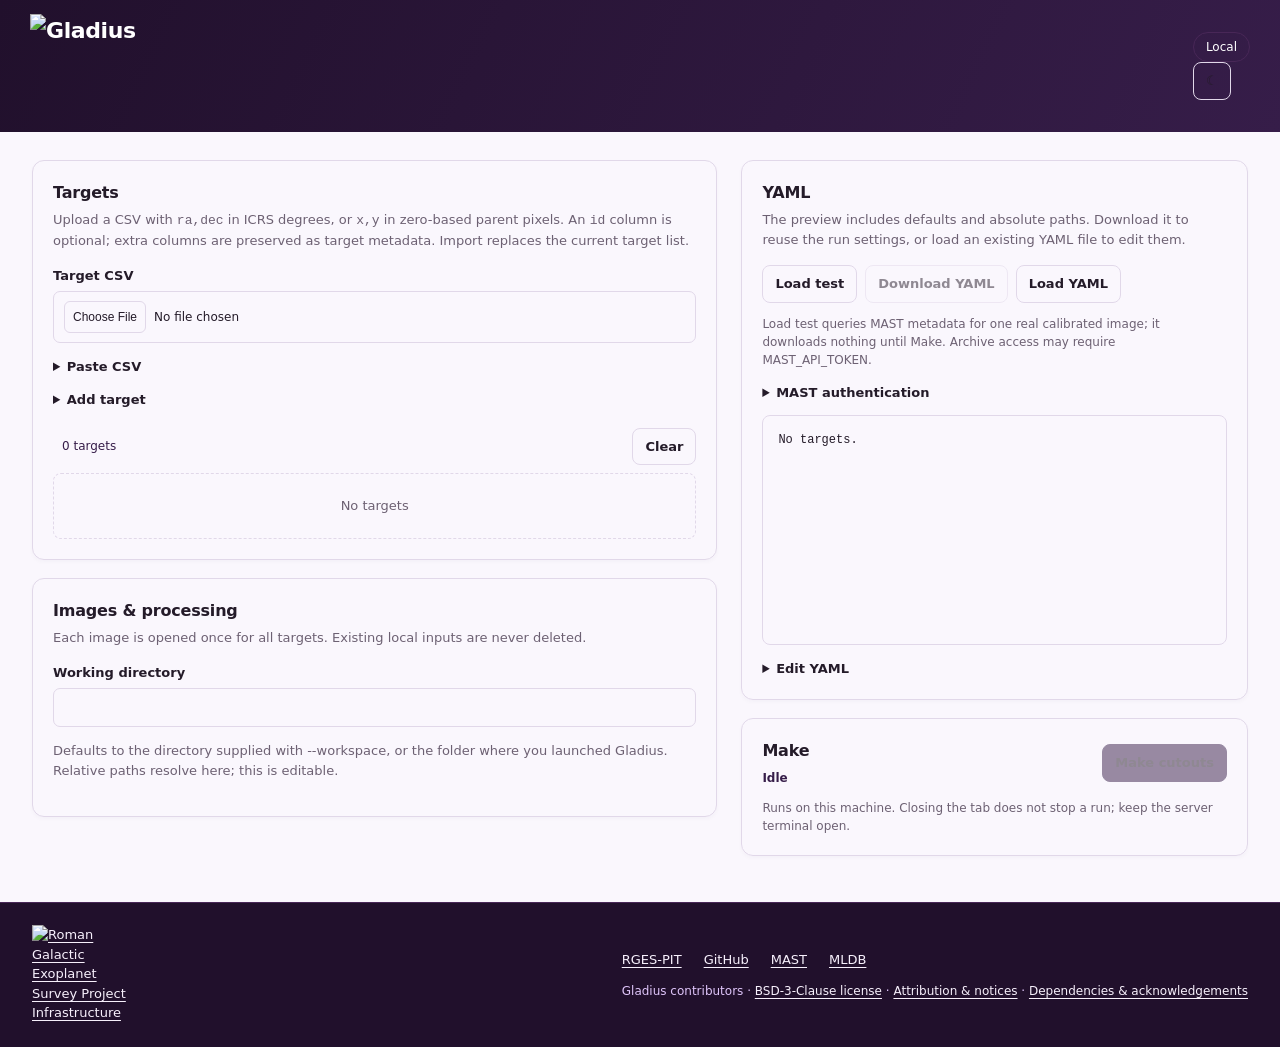
==== src/gladius/web_assets/index.html @ 12ea08ca "Use gladius imports and add tag-triggered PyPI releases" ====
<!doctype html>
<html lang="en">
  <head>
    <meta charset="utf-8" />
    <meta name="viewport" content="width=device-width, initial-scale=1" />
    <title>Gladius · Roman image cutouts</title>
    <link rel="icon" type="image/png" href="./assets/gladius-emblem.png" />
    <link rel="apple-touch-icon" href="./assets/gladius-emblem.png" />
    <meta name="application-name" content="Gladius" />
    <script nonce="__NONCE__" src="./assets/theme.js"></script>
    <style>
      :root {
        --ink: #241b29;
        --muted: #6d6173;
        --line: #e1d8e9;
        --paper: #faf7fd;
        --accent: #361d49;
        --gold: #a859e4;
        --white: #fff;
        --danger: #a32e3a;
      }
      * {
        box-sizing: border-box;
      }
      body {
        min-height: 100vh;
        display: flex;
        flex-direction: column;
        margin: 0;
        font:
          13px/1.5 Manrope,
          Inter,
          system-ui,
          sans-serif;
        background: var(--paper);
        color: var(--ink);
      }
      button,
      input,
      select,
      textarea {
        font: inherit;
      }
      button {
        cursor: pointer;
        border: 1px solid var(--line);
        border-radius: 8px;
        background: var(--surface);
        color: var(--ink);
        padding: 8px 12px;
        min-height: 36px;
        font-weight: 600;
      }
      button:hover {
        border-color: var(--accent);
      }
      button:disabled {
        opacity: 0.5;
        cursor: default;
      }
      .primary {
        background: var(--accent);
        color: var(--on-accent);
        border-color: var(--accent);
      }
      header {
        background: #21102c;
        color: #fff;
        min-height: 67px;
        padding: 14px max(30px, calc((100vw - 1420px) / 2));
        background: linear-gradient(115deg, #21102c, #361d49);
        display: flex;
        justify-content: space-between;
        gap: 20px;
        align-items: center;
      }
      .brand {
        display: flex;
        align-items: center;
        gap: 12px;
        margin: 0;
        font-size: 22px;
        font-weight: 650;
        letter-spacing: -0.4px;
      }
      .brand img {
        width: 160px;
        height: auto;
        display: block;
      }
      .site-footer {
        background: #21102c;
        color: #dfc5fa;
        border-top: 1px solid #482757;
        padding: 22px max(32px, calc((100vw - 1406px) / 2));
        display: flex;
        justify-content: space-between;
        align-items: center;
        flex-wrap: wrap;
        gap: 20px;
      }
      .site-footer a {
        color: #f7f0fc;
      }
      .site-footer a:hover {
        color: #dfc5fa;
      }
      .site-footer .team-logo {
        display: block;
        width: 100px;
        height: 100px;
        object-fit: contain;
      }
      .footer-links {
        display: flex;
        flex-wrap: wrap;
        gap: 12px 22px;
        align-items: center;
      }
      .footer-license {
        margin: 12px 0 0;
        font-size: 12px;
      }
      .pill {
        border: 1px solid #482757;
        border-radius: 99px;
        padding: 5px 12px;
        font-size: 12px;
        white-space: nowrap;
      }
      .layout {
        width: 100%;
        flex: 1;
        max-width: 1470px;
        margin: 0 auto;
        padding: 28px 32px;
        display: grid;
        grid-template-columns: minmax(0, 1.15fr) minmax(350px, 0.85fr);
        gap: 24px;
      }
      .card {
        background: var(--surface);
        border: 1px solid var(--line);
        border-radius: 12px;
        padding: 20px;
        margin-bottom: 18px;
        box-shadow: 0 2px 4px #361d4907;
      }
      h1,
      h2,
      h3,
      p {
        margin-top: 0;
      }
      h2 {
        font-size: 16px;
        margin-bottom: 5px;
        letter-spacing: -0.2px;
      }
      h3 {
        font-size: 15px;
      }
      a {
        color: var(--accent);
        text-underline-offset: 3px;
      }
      a:hover {
        color: var(--gold);
      }
      .muted,
      small {
        color: var(--muted);
      }
      .muted {
        font-size: 13px;
        margin-bottom: 16px;
      }
      .toolbar {
        display: flex;
        gap: 8px;
        align-items: center;
        flex-wrap: wrap;
      }
      .field {
        display: flex;
        flex-direction: column;
        gap: 5px;
        margin: 14px 0;
      }
      .field > span,
      .label {
        font-size: 13px;
        font-weight: 600;
      }
      .field input,
      .field select,
      .field textarea,
      input[type="text"],
      input[type="number"],
      select,
      textarea {
        width: 100%;
        border: 1px solid var(--line);
        border-radius: 7px;
        background: var(--surface);
        padding: 9px 10px;
        color: var(--ink);
      }
      input:focus,
      select:focus,
      textarea:focus {
        outline: 2px solid #a859e4;
        outline-offset: 2px;
      }
      .grid {
        display: grid;
        grid-template-columns: 1fr 1fr;
        gap: 0 16px;
      }
      .check {
        display: flex;
        gap: 9px;
        align-items: center;
        margin: 13px 0;
        font-size: 13px;
      }
      .check input {
        width: 17px;
        height: 17px;
        accent-color: var(--accent);
      }
      .checks {
        display: flex;
        gap: 12px;
        flex-wrap: wrap;
      }
      .checks .check {
        margin: 4px 0;
      }
      .detectors {
        display: grid;
        grid-template-columns: repeat(6, 1fr);
        gap: 5px;
      }
      .detectors label {
        font-size: 12px;
      }
      .count {
        font-size: 12px;
        color: var(--accent);
        background: var(--badge);
        border-radius: 99px;
        padding: 4px 9px;
      }
      .target-head {
        display: flex;
        align-items: center;
        justify-content: space-between;
        margin: 18px 0 8px;
      }
      .table-wrap {
        overflow: auto;
        max-height: 270px;
      }
      table {
        border-collapse: collapse;
        width: 100%;
        font-size: 12px;
      }
      td,
      th {
        background: var(--soft);
        font-size: 11px;
        padding: 11px 14px;
        border-bottom: 1px solid var(--line);
        text-align: left;
      }
      th {
        background: var(--soft);
        font-size: 11px;
        color: var(--muted);
        font-weight: 500;
      }
      td button {
        padding: 2px 7px;
        font-size: 12px;
      }
      .empty {
        border: 1px dashed var(--line);
        border-radius: 8px;
        padding: 22px;
        text-align: center;
        color: var(--muted);
        font-size: 13px;
      }
      details {
        margin-top: 14px;
      }
      summary {
        cursor: pointer;
        font-weight: 600;
        font-size: 13px;
      }
      details > div {
        margin-top: 10px;
      }
      .sticky {
        position: sticky;
        top: 18px;
        align-self: start;
      }
      .code {
        font:
          12px/1.6 ui-monospace,
          SFMono-Regular,
          monospace;
        white-space: pre;
        overflow: auto;
        background: var(--soft);
        border: 1px solid var(--line);
        border-radius: 8px;
        padding: 15px;
        height: 355px;
        margin: 13px 0;
      }
      .sticky .code {
        height: 230px;
      }
      .editor {
        height: 340px;
        resize: vertical;
        font:
          12px/1.6 ui-monospace,
          monospace;
      }
      .error {
        white-space: pre-wrap;
        color: var(--danger);
        background: var(--error-bg);
        border: 1px solid var(--error-border);
        padding: 12px;
        border-radius: 8px;
        font-size: 13px;
        margin-top: 12px;
      }
      .success {
        color: var(--accent);
        font-size: 13px;
      }
      .hidden {
        display: none !important;
      }
      .logs:empty,
      .caption:empty {
        display: none;
      }
      .logs {
        background: #21102c;
        color: #f7f0fc;
        font:
          12px/1.7 ui-monospace,
          monospace;
        white-space: pre-wrap;
        overflow: auto;
        max-height: 230px;
        min-height: 90px;
        padding: 14px;
        border-radius: 8px;
      }
      .runline {
        display: flex;
        justify-content: space-between;
        align-items: center;
        gap: 14px;
      }
      .state {
        font-size: 12px;
        font-weight: 650;
        color: var(--accent);
      }
      .caption {
        margin: 12px 0 0;
        font-size: 12px;
        color: var(--muted);
        overflow-wrap: anywhere;
      }
      .section {
        border-top: 1px solid var(--line);
        padding-top: 15px;
        margin-top: 17px;
      }
      .file-button {
        position: relative;
        display: inline-flex;
        align-items: center;
        min-height: 36px;
        padding: 8px 12px;
        border: 1px solid var(--line);
        border-radius: 8px;
        font-weight: 600;
        cursor: pointer;
      }
      .file-button:focus-within {
        outline: 2px solid var(--gold);
        outline-offset: 2px;
      }
      .file-button .file-hidden {
        position: absolute;
        inset: 0;
        opacity: 0;
        width: 100%;
        cursor: pointer;
      }
      .spaced {
        margin-top: 14px;
      }
      input[type="file"] {
        max-width: 100%;
        font-size: 12px;
      }
      input[type="file"]::file-selector-button {
        padding: 8px;
        border: 1px solid var(--line);
        border-radius: 6px;
        background: var(--surface);
        color: var(--ink);
        margin-right: 8px;
      }
      @media (max-width: 900px) {
        .layout {
          grid-template-columns: 1fr;
        }
        .sticky {
          position: static;
        }
        header {
          padding: 20px;
        }
        .layout {
          padding: 16px;
        }
        .code {
          height: 280px;
        }
      }
      @media (max-width: 480px) {
        .grid {
          grid-template-columns: 1fr;
        }
        header .pill {
          display: none;
        }
        .card {
          padding: 17px;
        }
        .detectors {
          grid-template-columns: repeat(4, 1fr);
        }
      }
    </style>
    <link rel="stylesheet" href="./assets/theme.css" />
    <link rel="stylesheet" href="./assets/family/family.css" />
    <script nonce="__NONCE__" src="./assets/family/family-theme.js"></script>
  </head>
  <body class="family-gui">
    <header>
      <div>
        <h1 class="brand">
          <img
            src="./assets/gladius-logo.png"
            alt="Gladius"
            width="160"
            height="104"
          />
        </h1>
      </div>
      <div class="header-actions">
        <div class="pill">Local</div>
        <button
          id="themeToggle"
          type="button"
          aria-label="Toggle dark mode"
          aria-pressed="false"
        >
          ☾
        </button>
      </div>
    </header>
    <main class="layout">
      <div>
        <section class="card">
          <h2>Targets</h2>
          <p class="muted">
            Upload a CSV with <code>ra,dec</code> in ICRS degrees, or
            <code>x,y</code> in zero-based parent pixels. An
            <code>id</code> column is optional; extra columns are preserved as
            target metadata. Import replaces the current target list.
          </p>
          <label class="field"
            ><span>Target CSV</span
            ><input
              id="csvUpload"
              type="file"
              accept=".csv,text/csv"
              aria-label="Upload targets CSV"
              title="Columns: id (optional), ra/dec in ICRS degrees or x/y in parent pixels. Extra columns are preserved as metadata. Import replaces the list."
          /></label>
          <details>
            <summary>Paste CSV</summary>
            <div>
              <textarea
                id="csvText"
                rows="4"
                placeholder="id,ra,dec&#10;event-01,270.0,-29.0"
                aria-label="Target CSV text"
              ></textarea
              ><button id="importCsv" class="spaced">Import</button>
            </div>
          </details>
          <details>
            <summary>Add target</summary>
            <div>
              <div class="grid">
                <label class="field"
                  ><span>Target ID</span
                  ><input
                    id="targetId"
                    type="text"
                    placeholder="event-01" /></label
                ><label class="field"
                  ><span>Coordinates</span
                  ><select id="coordinateMode">
                    <option value="sky">RA / Dec · ICRS degrees</option>
                    <option value="galactic">l / b · Galactic degrees</option>
                    <option value="ecliptic">
                      λ / β · Ecliptic J2000 degrees
                    </option>
                    <option value="pixel">x / y · Parent pixels</option>
                  </select></label
                ><label class="field"
                  ><span id="coordALabel">RA (degrees)</span
                  ><input id="coordA" type="number" step="any" /></label
                ><label class="field"
                  ><span id="coordBLabel">Dec (degrees)</span
                  ><input id="coordB" type="number" step="any"
                /></label>
              </div>
              <p id="coordinateHelp" class="caption">
                Sky coordinates are saved as RA/Dec ICRS degrees in YAML.
              </p>
              <button id="addTarget">Add</button>
            </div>
          </details>
          <div class="target-head">
            <span id="targetCount" class="count">0 targets</span
            ><button id="clearTargets">Clear</button>
          </div>
          <div id="targetTable" class="empty">No targets</div>
          <div id="targetError" class="error hidden" role="alert"></div>
        </section>
        <section class="card">
          <h2>Images &amp; processing</h2>
          <p class="muted">
            Each image is opened once for all targets. Existing local inputs are
            never deleted.
          </p>
          <label class="field"
            ><span>Working directory</span
            ><input
              id="baseDirectory"
              type="text"
              title="Resolve relative paths from this directory"
          /></label>
          <p class="muted">
            Defaults to the directory supplied with --workspace, or the folder
            where you launched Gladius. Relative paths resolve here; this is
            editable.
          </p>
          <div id="settings"></div>
        </section>
      </div>
      <aside class="sticky">
        <section class="card">
          <div class="runline">
            <h2>YAML</h2>
            <span id="validationState" class="state"></span>
          </div>
          <p class="muted">
            The preview includes defaults and absolute paths. Download it to
            reuse the run settings, or load an existing YAML file to edit them.
          </p>
          <div class="toolbar">
            <button id="loadTest" type="button">Load test</button>
            <button id="downloadYaml" disabled>Download YAML</button
            ><label class="file-button"
              >Load YAML
              <input
                id="yamlUpload"
                class="file-hidden"
                type="file"
                accept=".yaml,.yml,text/yaml"
                aria-label="Load YAML file"
            /></label>
          </div>
          <p id="testPresetInfo" class="caption" role="status">
            Load test queries MAST metadata for one real calibrated image; it
            downloads nothing until Make. Archive access may require
            MAST_API_TOKEN.
          </p>
          <details>
            <summary>MAST authentication</summary>
            <p class="caption">
              First <a href="https://auth.mast.stsci.edu/tokens" target="_blank" rel="noopener noreferrer">open MAST API tokens</a>,
              sign in with your STScI account, create a token, and copy it.
              A token identifies your account; restricted observations still require
              permission for that account. Run <code>gladius token</code> in the directory passed to
              <code>gladius gui --workspace</code> (the launch folder by default).
              Enter your token at the hidden prompt to save it in <code>.env</code>,
              then restart the GUI server. You can also create that file manually
              with <code>MAST_API_TOKEN=your_token_here</code>.
              Reloading the tab is not enough. Changing Working
              directory above does not load another .env file. Existing shell
              variables take precedence. Keep the token out of YAML and Git;
              GitHub Actions secrets are separate from this local file.
            </p>
          </details>
          <pre id="yamlPreview" class="code">No targets.</pre>
          <details>
            <summary>Edit YAML</summary>
            <div>
              <textarea
                id="yamlEditor"
                class="editor"
                aria-label="YAML editor"
              ></textarea
              ><button id="applyYaml" class="spaced">Apply</button>
            </div>
          </details>
          <div id="configError" class="error hidden" role="alert"></div>
        </section>
        <section class="card">
          <div class="runline">
            <div>
              <h2>Make</h2>
              <span id="runState" class="state" role="status">Idle</span>
            </div>
            <button id="run" class="primary" disabled>Make cutouts</button>
          </div>
          <p class="caption">
            Runs on this machine. Closing the tab does not stop a run; keep the
            server terminal open.
          </p>
          <pre id="logs" class="logs" aria-live="polite"></pre>
          <p id="runSummary" class="caption"></p>
          <p id="manifestPath" class="caption"></p>
          <button id="downloadManifest" class="hidden">
            Download manifest
          </button>
          <div id="runError" class="error hidden" role="alert"></div>
        </section>
      </aside>
    </main>
    <footer class="site-footer">
      <a
        href="https://rges-pit.org/"
        target="_blank"
        rel="noopener noreferrer"
        aria-label="RGES-PIT website"
      >
        <img
          class="team-logo"
          src="./assets/rges-pit.png"
          alt="Roman Galactic Exoplanet Survey Project Infrastructure Team"
          width="100"
          height="100"
        />
      </a>
      <div>
        <nav class="footer-links" aria-label="Project and research links">
          <a
            href="https://rges-pit.org/"
            target="_blank"
            rel="noopener noreferrer"
            >RGES-PIT</a
          >
          <a
            href="https://github.com/AmberLee2427/gladius"
            target="_blank"
            rel="noopener noreferrer"
            >GitHub</a
          >
          <a
            href="https://archive.stsci.edu/missions-and-data/roman"
            target="_blank"
            rel="noopener noreferrer"
            >MAST</a
          >
          <a
            href="https://mldb.rges-pit.com"
            target="_blank"
            rel="noopener noreferrer"
            >MLDB</a
          >
        </nav>
        <p class="footer-license">
          Gladius contributors ·
          <a href="./license" target="_blank" rel="noopener noreferrer"
            >BSD-3-Clause license</a
          >
          ·
          <a href="./notices" target="_blank" rel="noopener noreferrer"
            >Attribution &amp; notices</a
          >
          ·
          <a href="./dependencies" target="_blank" rel="noopener noreferrer"
            >Dependencies &amp; acknowledgements</a
          >
        </p>
      </div>
    </footer>

    <script nonce="__NONCE__">
      "use strict";
      const BOOT = __BOOTSTRAP__,
        $ = (id) => document.getElementById(id);
      let config,
        schema,
        validYaml = "",
        jobId = null,
        running = false,
        revision = 0,
        timer;
      const titles = {
        inputs: "Input images",
        selection: "Dates, detectors & filters",
        extraction: "Cutout geometry",
        astrometry: "Astrometry",
        quality: "Quality screen",
        stacks: "Stacks, animations & colour",
        storage: "Output & full images",
        execution: "Execution",
      };
      const labels = {
        mode: "Source",
        directory: "Image directory",
        pattern: "Filename pattern",
        recursive: "Search subdirectories",
        mast_criteria: "Additional MAST criteria (JSON)",
        mast_radius_arcmin: "MAST search radius (arcmin)",
        product_suffix: "Product suffix",
        product_filename: "Exact product filename",
        query_limit: "Query limit",
        start: "Start (UTC, inclusive)",
        end: "End (UTC, exclusive)",
        detectors: "Detectors",
        filters: "Filters",
        size: "Square side (pixels)",
        edge: "Detector edge policy",
        no_overlap: "No overlap",
        corrected_directory: "Corrected WCS directory",
        corrected_pattern: "Corrected filename pattern",
        roundtrip_tolerance_pixels: "Numerical WCS tolerance (pixels)",
        fits_tolerance_pixels: "FITS approximation tolerance (pixels)",
        autocorrelation_limit: "Autocorrelation limit",
        tile_size: "Autocorrelation tile side (pixels)",
        radius: "Autocorrelation lag radius (pixels)",
        exclude_from_stacks: "Exclude flagged cutouts from stacks",
        enabled: "Build median display stacks",
        rgb_enabled: "Create colour composites",
        red_filter: "Red channel filter",
        green_filter: "Green channel filter",
        blue_filter: "Blue channel filter",
        gif_enabled: "Create animated GIFs",
        gif_frame_ms: "GIF frame duration (ms)",
        max_exposures: "Max. exposures",
        max_memory_mb: "Memory limit (MiB)",
        output_directory: "Output directory",
        retain_full_images: "Retain full images",
        formats: "Formats",
        resume: "Reuse completed cutouts",
        continue_on_error: "Continue on error",
        lock_timeout_seconds: "Lock timeout (seconds)",
      };
      async function api(path, body) {
        const response = await fetch("." + path, {
          method: body === undefined ? "GET" : "POST",
          headers: {
            "X-Roman-Token": BOOT.token,
            ...(body === undefined
              ? {}
              : { "Content-Type": "application/json" }),
          },
          body: body === undefined ? undefined : JSON.stringify(body),
        });
        const data = await response.json();
        if (!response.ok)
          throw new Error(data.error || `Request failed (${response.status})`);
        return data;
      }
      function errorAt(id, message) {
        $(id).textContent = message || "";
        $(id).classList.toggle("hidden", !message);
      }
      function canonicalYaml() {
        return JSON.stringify(config, null, 2);
      } // JSON is also valid YAML.
      function changed() {
        revision++;
        validYaml = "";
        $("run").disabled = true;
        $("downloadYaml").disabled = true;
        $("validationState").textContent = "Checking…";
        clearTimeout(timer);
        timer = setTimeout(validate, 250);
      }
      async function validate() {
        const current = revision;
        const invalid = [
          ...document.querySelectorAll(
            "#settings input,#settings textarea,#settings select",
          ),
        ].find((input) => !input.validity.valid);
        if (invalid) {
          $("validationState").textContent = "Invalid";
          errorAt("configError", invalid.validationMessage);
          return;
        }
        try {
          const data = await api("/api/validate", {
            yaml: canonicalYaml(),
            base_directory: $("baseDirectory").value,
          });
          if (current !== revision) return;
          validYaml = data.yaml;
          $("yamlPreview").textContent = data.yaml;
          $("yamlEditor").value = data.yaml;
          errorAt("configError", "");
          $("validationState").textContent = "Valid";
          $("downloadYaml").disabled = false;
          $("run").disabled = running;
        } catch (e) {
          if (current !== revision) return;
          validYaml = "";
          $("validationState").textContent = "Invalid";
          errorAt("configError", e.message);
          $("yamlPreview").textContent = "Fix configuration errors.";
        }
      }
      function field(section, key, definition) {
        const alternatives = definition.anyOf || [definition],
          nonNull = alternatives.find((d) => d.type !== "null") || definition,
          nullable = alternatives.some((d) => d.type === "null");
        const def = { ...definition, ...nonNull };
        const value = config[section][key];
        const wrap = document.createElement(
          key === "detectors" || key === "formats" ? "div" : "label",
        );
        wrap.className = "field";
        const caption = document.createElement("span");
        caption.textContent =
          section === "astrometry" && key === "mode"
            ? "WCS policy"
            : labels[key] || key;
        wrap.append(caption);
        let input;
        if (def.type === "boolean") {
          wrap.className = "check";
          input = document.createElement("input");
          input.type = "checkbox";
          input.checked = value;
          wrap.prepend(input);
          caption.replaceWith(document.createTextNode(labels[key] || key));
          input.onchange = () => {
            config[section][key] = input.checked;
            changed();
          };
        } else if (key === "detectors" || key === "formats") {
          const group = document.createElement("div");
          group.className = key === "detectors" ? "detectors" : "checks";
          group.setAttribute("role", "group");
          group.setAttribute("aria-label", labels[key]);
          const choices =
            key === "detectors"
              ? Array.from({ length: 18 }, (_, i) => i + 1)
              : ["asdf", "fits"];
          for (const item of choices) {
            const label = document.createElement("label");
            label.className = "check";
            const box = document.createElement("input");
            box.type = "checkbox";
            box.setAttribute(
              "aria-label",
              key === "detectors"
                ? "Detector " + item
                : item.toUpperCase() + " output",
            );
            box.checked = value.includes(item);
            box.onchange = () => {
              config[section][key] = choices.filter(
                (_, i) => group.children[i].querySelector("input").checked,
              );
              changed();
            };
            label.append(box, document.createTextNode(String(item)));
            group.append(label);
          }
          wrap.append(group);
          if (key === "detectors") {
            const help = document.createElement("small");
            help.textContent = "None selected means all detectors.";
            wrap.append(help);
          }
          return wrap;
        } else if (def.enum) {
          input = document.createElement("select");
          for (const option of def.enum) {
            const o = document.createElement("option");
            o.value = option;
            o.textContent =
              section === "astrometry" && key === "mode"
                ? {
                    use: "Use supplied WCS",
                    validate: "Check numerical consistency",
                    corrected: "Use corrected WCS",
                  }[option] || option
                : option;
            input.append(o);
          }
          input.value = value;
          input.onchange = () => {
            config[section][key] = input.value;
            if (section === "astrometry" && key === "mode") {
              if (
                input.value === "corrected" &&
                !config.astrometry.corrected_directory
              ) {
                config.astrometry.corrected_directory = "gaia_wcs";
                $("astrometry-corrected_directory").value = "gaia_wcs";
              }
              updateAstrometryHelp();
            }
            changed();
          };
          wrap.append(input);
        } else {
          input = document.createElement(
            def.type === "object" ? "textarea" : "input",
          );
          if (def.type === "object") {
            input.rows = 3;
            input.value = JSON.stringify(value, null, 2);
          } else if (def.type === "array") {
            input.type = "text";
            input.value = value.join(", ");
          } else {
            input.type = ["integer", "number"].includes(def.type)
              ? "number"
              : "text";
            if (input.type === "number") {
              input.step = def.multipleOf ?? (def.type === "integer" ? "1" : "any");
              if (def.minimum !== undefined) input.min = def.minimum;
              if (def.maximum !== undefined) input.max = def.maximum;
            }
            input.value = value ?? "";
          }
          input.oninput = () => {
            try {
              if (def.type === "object")
                config[section][key] = JSON.parse(input.value);
              else if (def.type === "array")
                config[section][key] = input.value
                  .split(",")
                  .map((s) => s.trim())
                  .filter(Boolean);
              else if (input.type === "number")
                config[section][key] =
                  input.value === "" ? null : Number(input.value);
              else
                config[section][key] =
                  nullable && input.value === "" ? null : input.value;
              input.setCustomValidity("");
              changed();
            } catch (e) {
              revision++;
              clearTimeout(timer);
              input.setCustomValidity(e.message);
              validYaml = "";
              $("run").disabled = true;
              $("downloadYaml").disabled = true;
              errorAt("configError", e.message);
            }
          };
          wrap.append(input);
        }
        const tips = {
          detectors: "None selected means all detectors",
          filters: "Comma-separated; blank means all filters",
          autocorrelation_limit: "Blank disables the quality screen",
          retain_full_images: "Save a full copy of each selected parent image",
        };
        if (tips[key]) wrap.title = tips[key];
        if (section === "astrometry" && key === "mode") {
          input.setAttribute("aria-describedby", "astrometryPolicyHelp");
          input.title =
            "Numerical consistency does not establish absolute sky accuracy. Corrected mode requires a corrected WCS file.";
        }
        if (key === "filters") input.placeholder = "All filters";
        if (key === "autocorrelation_limit") input.placeholder = "Disabled";
        if (key === "mast_criteria") {
          const help = document.createElement("small");
          const links = [
            [
              "Query syntax",
              "https://astroquery.readthedocs.io/en/stable/mast/mast_missions.html#mission-criteria-queries",
            ],
            [
              "Roman field descriptions",
              "https://outerspace.stsci.edu/spaces/MASTDOCS/pages/421464543/Roman+WFI+Search+Components",
            ],
            [
              "Available API columns",
              "https://astroquery.readthedocs.io/en/stable/api/astroquery.mast.MastMissionsClass.html#astroquery.mast.MastMissionsClass.get_column_list",
            ],
          ];
          for (const [index, [text, url]] of links.entries()) {
            if (index) help.append(document.createTextNode(" · "));
            const link = document.createElement("a");
            link.textContent = text;
            link.href = url;
            link.target = "_blank";
            link.rel = "noopener noreferrer";
            help.append(link);
          }
          wrap.append(help);
        }
        input.id = `${section}-${key}`;
        if (def.type !== "boolean")
          input.setAttribute("aria-label", caption.textContent);
        const instructions = {
          mast_radius_arcmin:
            "Candidate search radius around each sky target (default 6 arcmin); actual overlap is checked during extraction. Increase for larger cutouts or uncertain pointing.",
          filters: "Comma-separated; leave blank for all filters.",
          autocorrelation_limit:
            "Start with 2.0 and explore 1.5–3.0 while inspecting results. This is the autocorrelation major/minor axis ratio: near 1 is round; values at or above the limit are flagged. This metric is provisional, not a calibrated trailing classifier. Blank disables it; native cutouts are still saved.",
          tile_size:
            "Side of the central square region used for autocorrelation. 64 means 64 × 64 cutout pixels. The cutout must be at least this large; otherwise the enabled screen flags insufficient tile size.",
          radius:
            "Maximum pixel offset (lag) from zero shift in the autocorrelation map used to measure its shape. 15 includes offsets within a 15-pixel circle. Keep it below half the tile side; it is not a sky aperture.",
          size: "Side length of a square cutout: 150 produces a 150 × 150 pixel array. Pixels keep their native sampling; this does not force square pixels on the sky.",
          rgb_enabled:
            "Make a false-colour PNG per target: align all three filters to one sky grid, median each filter, and normalize each channel independently with z-scale. Missing channels skip the composite; missing pixels are grey. Display colour, not physical colour ratios.",
          red_filter: "Default F213. Set the filter assigned to red; it must be present among eligible cutouts.",
          green_filter: "Default F184. Set the filter assigned to green.",
          blue_filter: "Default F062. Set the filter assigned to blue; a blue exposure defines the common sky grid.",
          gif_enabled:
            "Animate individual exposures aligned to the same sky grid, grouped by target/filter. Uses the same quality exclusions and input limits as stacks. One shared brightness stretch preserves visible changes between frames. Display only.",
          gif_frame_ms:
            "Time shown per exposure. 500 ms gives two frames per second. Use multiples of 10 ms; playback timing does not represent elapsed observing time.",
          max_exposures:
            "Maximum inputs per target/filter stack. 0 disables this check. Exceeding a nonzero limit fails the stack phase without dropping exposures; native cutouts already saved remain available.",
          max_memory_mb:
            "Preflight estimate for the median cube and reprojection work arrays. Exceeding this limit fails the stack phase; native cutouts remain saved. 0 disables the estimate check, but the system can still run out of RAM. It is not a hard cap on process memory.",
          corrected_directory:
            "Default gaia_wcs matches the external correction tool’s output directory, relative to your working directory. Gladius reads existing {stem}_gaiawcs.asdf files; it does not perform the correction or create this folder.",
          product_filename:
            "Optional: download only this exact product. Load test pins one calibrated image here.",
          lock_timeout_seconds:
            "Seconds to wait if another process holds this same run’s output lock. 0 fails immediately. This prevents two processes writing the same run; it is not a MAST network timeout.",
          resume:
            "For identical settings, code and dependency versions, reuse cutouts whose recorded identity and file checksums match. An interrupted run makes missing/failed/corrupt outputs again. With no previous run, starts normally. Parent discovery and reading still occur.",
          continue_on_error:
            "Record per-image download/read/WCS failures and per-target conversion/extraction/write failures, then try later inputs. The run still finishes Failed if errors were recorded. Invalid configuration, initial MAST discovery, run-lock and stack-phase errors stop the run. Quality flags are recorded and may exclude stacks; they do not trigger this switch.",
          retain_full_images:
            "Saves a full copy of selected images in the output directory. Local originals are never deleted.",
        };
        if (instructions[key]) {
          const help = document.createElement("small");
          help.id = `${input.id}-help`;
          help.textContent = instructions[key];
          input.setAttribute("aria-describedby", help.id);
          if (def.type === "boolean") {
            const group = document.createElement("div");
            group.append(wrap, help);
            return group;
          }
          wrap.append(help);
        }
        return wrap;
      }
      function renderSettings() {
        const container = $("settings");
        container.replaceChildren();
        for (const [section, title] of Object.entries(titles)) {
          const details = document.createElement("details");
          details.className = "section";
          details.open = [
            "inputs",
            "selection",
            "extraction",
            "storage",
          ].includes(section);
          const summary = document.createElement("summary");
          summary.textContent = title;
          details.append(summary);
          const body = document.createElement("div");
          const definition =
            schema.$defs[schema.properties[section].$ref.split("/").pop()];
          for (const [key, def] of Object.entries(definition.properties))
            body.append(field(section, key, def));
          if (section === "inputs") {
            const note = document.createElement("p");
            note.className = "caption";
            note.textContent =
              "MAST searches use your RA/Dec targets and selections, defaulting to calibrated Level 2 images within 6 arcmin. Leave additional criteria as {} unless you need a program or other constraint. Pixel-only targets require archive criteria. Restricted access uses MAST_API_TOKEN in the server environment.";
            body.prepend(note);
          }
          if (section === "astrometry") {
            const note = document.createElement("p");
            note.className = "caption";
            note.id = "astrometryPolicyHelp";
            note.setAttribute("aria-live", "polite");
            body.prepend(note);
          }
          details.append(body);
          container.append(details);
        }
        updateAstrometryHelp();
      }
      function updateAstrometryHelp() {
        const descriptions = {
          use: "Use the supplied parent WCS without the numerical consistency screen. Coordinate inversion or output validation can still fail. No absolute sky accuracy is established.",
          validate:
            "Check the supplied WCS on a 5 × 5 grid for finite coordinates, positive scale and inverse round trips within the tolerance. An inconsistent parent image fails before its targets are made; Continue on error can try later images. A consistently wrong sky solution can still pass.",
          corrected:
            "Read each parent’s existing corrected ASDF WCS from the correction directory, then apply the same numerical checks. Missing, unreadable or inconsistent corrections fail that image; Continue on error can try later images. Gladius does not run a Gaia fit, and retains the original WCS separately.",
        };
        const note = $("astrometryPolicyHelp");
        if (note) note.textContent = descriptions[config.astrometry.mode];
      }
      function renderTargets() {
        const targets = config.targets;
        $("targetCount").textContent =
          `${targets.length} target${targets.length === 1 ? "" : "s"}`;
        const holder = $("targetTable");
        holder.replaceChildren();
        holder.className = targets.length ? "table-wrap" : "empty";
        if (!targets.length) {
          holder.textContent = "No targets";
          return;
        }
        const table = document.createElement("table");
        const header = document.createElement("tr");
        for (const title of ["Target", "Coordinates", "Metadata", ""]) {
          const th = document.createElement("th");
          th.textContent = title;
          header.append(th);
        }
        const thead = document.createElement("thead");
        thead.append(header);
        table.append(thead);
        const body = document.createElement("tbody");
        targets.slice(0, 50).forEach((target, index) => {
          const row = document.createElement("tr");
          const coords =
            target.ra !== null && target.ra !== undefined
              ? `${target.ra}, ${target.dec} deg`
              : `${target.x}, ${target.y} px`;
          for (const text of [
            target.id,
            coords,
            Object.keys(target.metadata || {}).join(", ") || "—",
          ]) {
            const cell = document.createElement("td");
            cell.textContent = text;
            row.append(cell);
          }
          const action = document.createElement("td"),
            button = document.createElement("button");
          button.textContent = "×";
          button.setAttribute("aria-label", `Remove ${target.id}`);
          button.onclick = () => {
            config.targets.splice(index, 1);
            renderTargets();
            changed();
          };
          action.append(button);
          row.append(action);
          body.append(row);
        });
        table.append(body);
        holder.append(table);
        if (targets.length > 50) {
          const note = document.createElement("p");
          note.className = "caption";
          note.textContent = `Showing 50 of ${targets.length}. All included.`;
          holder.append(note);
        }
      }
      async function importCsv(text) {
        try {
          const data = await api("/api/targets", { csv: text });
          config.targets = data.targets;
          renderTargets();
          errorAt("targetError", "");
          changed();
        } catch (e) {
          errorAt("targetError", e.message);
        }
      }
      function download(text, name, type = "text/yaml") {
        const url = URL.createObjectURL(new Blob([text], { type }));
        const a = document.createElement("a");
        a.href = url;
        a.download = name;
        a.click();
        setTimeout(() => URL.revokeObjectURL(url), 1000);
      }
      async function applyYaml(text) {
        try {
          const data = await api("/api/validate", {
            yaml: text,
            base_directory: $("baseDirectory").value,
          });
          config = data.configuration;
          renderSettings();
          renderTargets();
          changed();
        } catch (e) {
          errorAt("configError", e.message);
        }
      }
      async function poll() {
        if (!jobId) return;
        try {
          const job = await api("/api/jobs/" + jobId);
          $("runState").textContent =
            job.state === "complete"
              ? "Complete"
              : job.state === "failed"
                ? "Failed"
                : job.state === "queued"
                  ? "Queued"
                  : "Running…";
          $("logs").textContent = job.logs.join("\n") || "Starting pipeline…";
          $("logs").scrollTop = $("logs").scrollHeight;
          if (job.summary)
            $("runSummary").textContent =
              `${job.summary.complete} complete · ${job.summary.skipped} skipped · ${job.summary.failed} failed cutouts`;
          $("manifestPath").textContent = job.manifest || "";
          $("downloadManifest").classList.toggle("hidden", !job.manifest);
          errorAt("runError", job.error);
          if (["complete", "failed"].includes(job.state)) {
            running = false;
            $("run").disabled = !validYaml;
            return;
          }
          setTimeout(poll, 800);
        } catch (e) {
          errorAt(
            "runError",
            "Progress connection interrupted: " + e.message + " Retrying…",
          );
          setTimeout(poll, 2000);
        }
      }
      $("baseDirectory").oninput = changed;
      $("csvUpload").onchange = async (event) => {
        if (event.target.files[0])
          await importCsv(await event.target.files[0].text());
      };
      $("importCsv").onclick = () => importCsv($("csvText").value);
      $("clearTargets").onclick = () => {
        config.targets = [];
        renderTargets();
        changed();
      };
      $("coordinateMode").onchange = () => {
        const frame = $("coordinateMode").value;
        const labels = {
          sky: ["RA (degrees)", "Dec (degrees)"],
          galactic: ["l (degrees)", "b (degrees)"],
          ecliptic: ["λ (degrees)", "β (degrees)"],
          pixel: ["x (pixels)", "y (pixels)"],
        };
        [$("coordALabel").textContent, $("coordBLabel").textContent] =
          labels[frame];
        $("coordinateHelp").textContent =
          frame === "ecliptic"
            ? "Barycentric true ecliptic, equinox J2000. Astropy converts to RA/Dec ICRS degrees for YAML; the input frame is retained in target metadata."
            : frame === "pixel"
              ? "Zero-based parent image pixels; the same x/y is used on every selected image."
              : "Astropy converts sky inputs to RA/Dec ICRS degrees for YAML.";
      };
      $("addTarget").onclick = async () => {
        if ($("coordA").value === "" || $("coordB").value === "") {
          errorAt("targetError", "Both coordinates are required.");
          return;
        }
        let id = $("targetId").value.trim(),
          index = 1;
        while (!id) {
          const candidate = "target-" + String(index++).padStart(6, "0");
          if (!config.targets.some((t) => t.id === candidate)) id = candidate;
        }
        try {
          const { target } = await api("/api/target-coordinate", {
            id,
            frame: $("coordinateMode").value,
            longitude: Number($("coordA").value),
            latitude: Number($("coordB").value),
          });
          await api("/api/validate", {
            yaml: JSON.stringify({
              ...config,
              targets: [...config.targets, target],
            }),
            base_directory: $("baseDirectory").value,
          });
          config.targets.push(target);
          renderTargets();
          changed();
          errorAt("targetError", "");
        } catch (e) {
          errorAt("targetError", e.message);
        }
      };
      $("loadTest").onclick = async () => {
        const current = ++revision;
        clearTimeout(timer);
        validYaml = "";
        $("run").disabled = true;
        $("downloadYaml").disabled = true;
        $("loadTest").disabled = true;
        $("testPresetInfo").textContent =
          "Querying MAST metadata… No images are being downloaded.";
        try {
          const data = await api("/api/test-config", {
            base_directory: $("baseDirectory").value,
          });
          if (revision !== current) {
            $("testPresetInfo").textContent =
              "Test settings were not loaded because you edited the configuration during discovery.";
            return;
          }
          config = data.configuration;
          renderSettings();
          renderTargets();
          changed();
          errorAt("configError", "");
          $("testPresetInfo").textContent =
            `Test: ${data.filename}. Make will download one full parent image (MAST advertises ${(data.download_bytes / 1048576).toFixed(1)} MiB) and save a 64 × 64 ASDF cutout. Stacks and quality screening are off. No image has been downloaded yet.`;
        } catch (e) {
          $("testPresetInfo").textContent =
            `MAST test discovery did not complete: ${e.message} No test settings or images were loaded.`;
          if (revision === current) changed();
        } finally {
          $("loadTest").disabled = false;
        }
      };
      $("yamlUpload").onchange = async (event) => {
        if (event.target.files[0])
          await applyYaml(await event.target.files[0].text());
      };
      $("applyYaml").onclick = () => applyYaml($("yamlEditor").value);
      $("downloadYaml").onclick = () => {
        if (validYaml) download(validYaml, "gladius.yaml");
      };
      $("run").onclick = async () => {
        if (running || !validYaml) return;
        running = true;
        $("run").disabled = true;
        $("runState").textContent = "Starting…";
        $("logs").textContent = "Submitting validated configuration…";
        $("manifestPath").textContent = "";
        $("runSummary").textContent = "";
        $("downloadManifest").classList.add("hidden");
        errorAt("runError", "");
        try {
          const job = await api("/api/run", {
            yaml: validYaml,
            base_directory: $("baseDirectory").value,
          });
          jobId = job.id;
          poll();
        } catch (e) {
          running = false;
          $("run").disabled = !validYaml;
          errorAt("runError", e.message);
          $("runState").textContent = "Could not start";
        }
      };
      $("downloadManifest").onclick = async () => {
        try {
          const response = await fetch("./api/jobs/" + jobId + "/manifest", {
            headers: { "X-Roman-Token": BOOT.token },
          });
          if (!response.ok) throw new Error("Manifest could not be downloaded");
          download(await response.text(), "manifest.json", "application/json");
        } catch (e) {
          errorAt("runError", e.message);
        }
      };
      (async () => {
        try {
          const data = await api("/api/defaults");
          config = data.configuration;
          schema = data.schema;
          $("baseDirectory").value = data.workspace;
          renderSettings();
          renderTargets();
          if (data.last_job) {
            jobId = data.last_job.id;
            running = ["queued", "running"].includes(data.last_job.state);
            poll();
          }
          if (config.targets.length) changed();
        } catch (e) {
          errorAt("configError", e.message);
        }
      })();
    </script>
  </body>
</html>
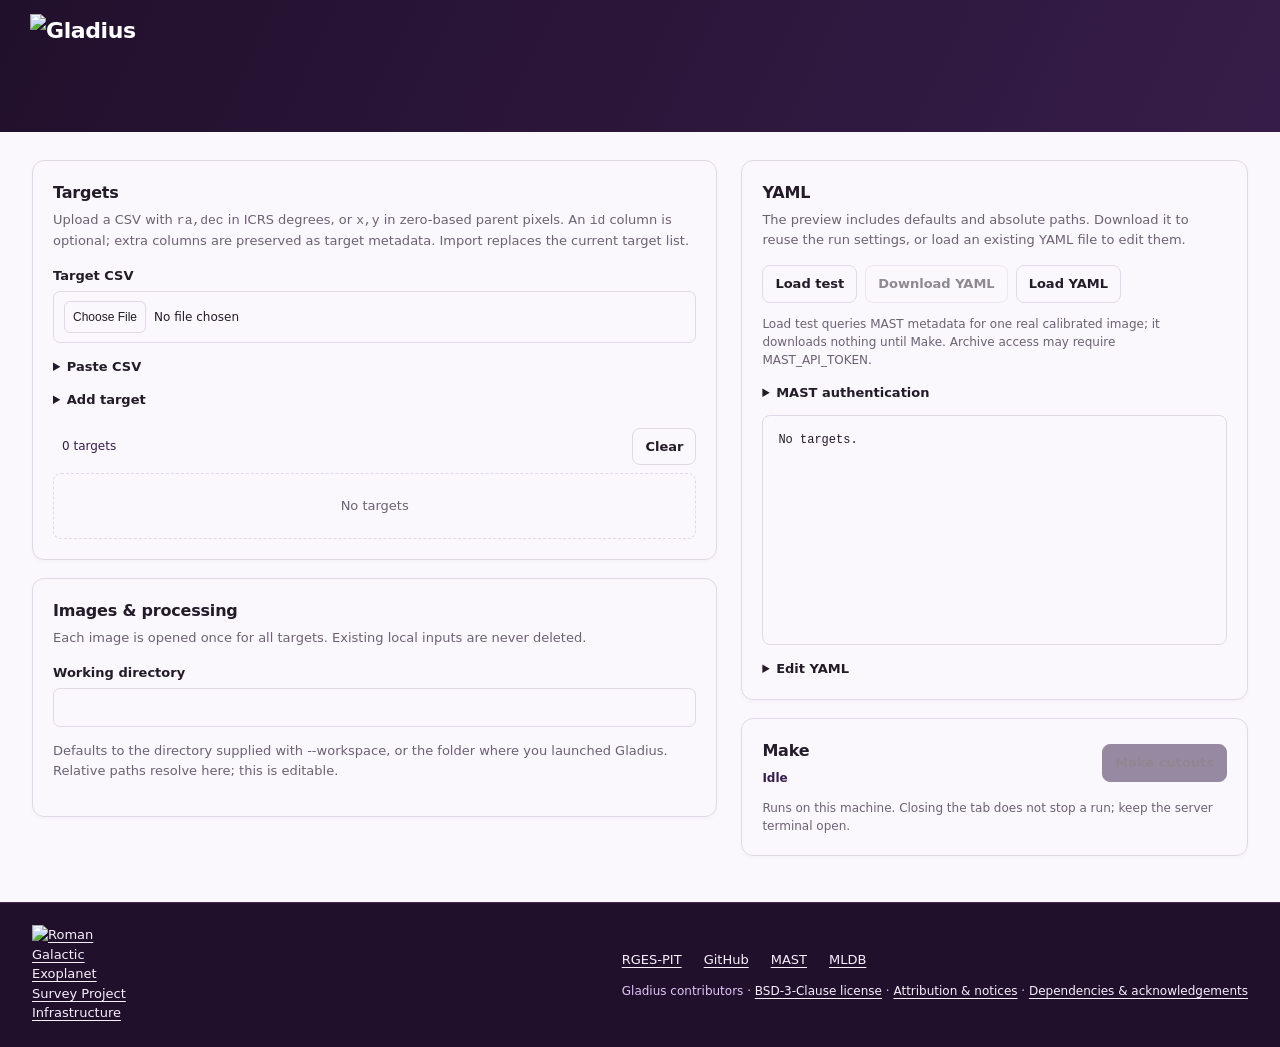
==== commit 0eeda580: "Add notebook tutorials and embedded GUI support for alpha 3" ====
--- a/src/gladius/web_assets/index.html
+++ b/src/gladius/web_assets/index.html
@@ -138,7 +138,16 @@
         grid-template-columns: minmax(0, 1.15fr) minmax(350px, 0.85fr);
         gap: 24px;
       }
+      /* Grid/flex items must shrink when a notebook sidebar reduces the iframe.
+         Otherwise intrinsic form/pre widths push cards beyond the viewport. */
+      .layout > *,
+      .card,
+      .grid > *,
+      .field {
+        min-width: 0;
+      }
       .card {
+        overflow-wrap: anywhere;
         background: var(--surface);
         border: 1px solid var(--line);
         border-radius: 12px;
@@ -200,6 +209,8 @@
       select,
       textarea {
         width: 100%;
+        min-width: 0;
+        max-width: 100%;
         border: 1px solid var(--line);
         border-radius: 7px;
         background: var(--surface);
@@ -214,7 +225,7 @@
       }
       .grid {
         display: grid;
-        grid-template-columns: 1fr 1fr;
+        grid-template-columns: repeat(2, minmax(0, 1fr));
         gap: 0 16px;
       }
       .check {
@@ -428,7 +439,7 @@
       }
       @media (max-width: 900px) {
         .layout {
-          grid-template-columns: 1fr;
+          grid-template-columns: minmax(0, 1fr);
         }
         .sticky {
           position: static;
@@ -445,7 +456,7 @@
       }
       @media (max-width: 480px) {
         .grid {
-          grid-template-columns: 1fr;
+          grid-template-columns: minmax(0, 1fr);
         }
         header .pill {
           display: none;
@@ -474,17 +485,7 @@
           />
         </h1>
       </div>
-      <div class="header-actions">
-        <div class="pill">Local</div>
-        <button
-          id="themeToggle"
-          type="button"
-          aria-label="Toggle dark mode"
-          aria-pressed="false"
-        >
-          ☾
-        </button>
-      </div>
+      <div class="header-actions"></div>
     </header>
     <main class="layout">
       <div>
